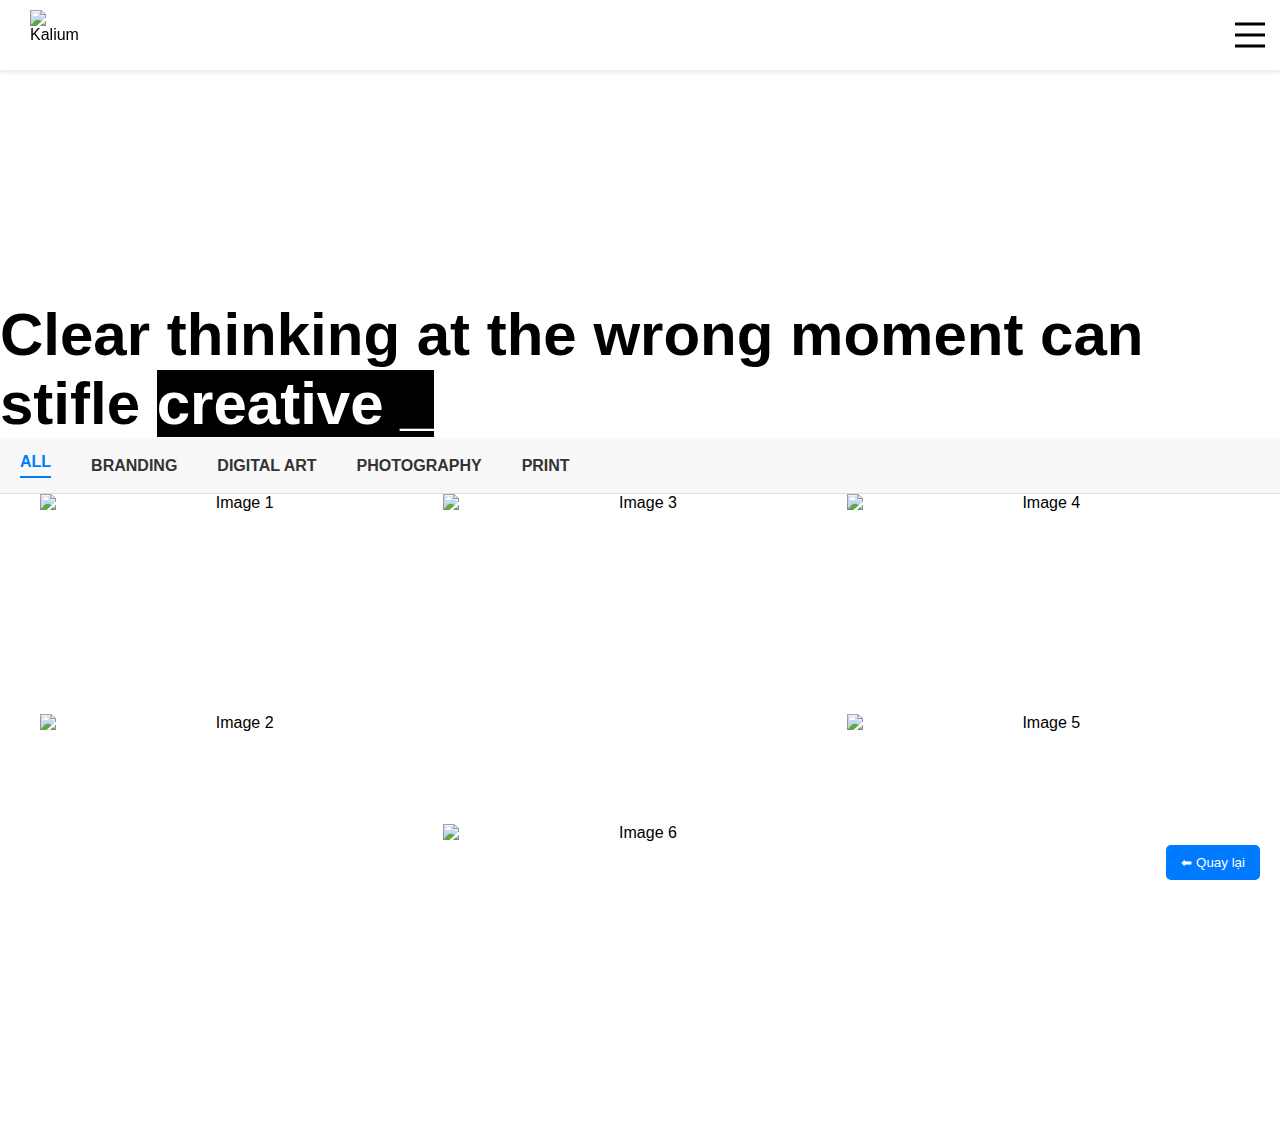
==== index1.html @ 33b12198 "Add files via upload" ====
<!DOCTYPE html>
<html lang="en">
<head>
    <meta charset="UTF-8">
    <meta name="viewport" content="width=device-width, initial-scale=1.0">
    <link rel="stylesheet" href="styles1.css">
    <link rel="stylesheet" href="https://maxcdn.bootstrapcdn.com/font-awesome/4.7.0/css/font-awesome.min.css">
    <title>Document</title>
</head>
<script>
    document.addEventListener("DOMContentLoaded", function () {
        const toggleBars = document.querySelector(".toggle-bars");
        const header = document.querySelector(".site-header");

        toggleBars.addEventListener("click", function () {
            header.classList.toggle("menu-open");
        });
    });
</script>

<body>
    <header class="site-header">
        <div class="header-container">
            <a href="#" class="toggle-bars" aria-label="Toggle navigation" role="button">
                <span class="toggle-bars__bar-line toggle-bars__bar-line--top"></span>
                <span class="toggle-bars__bar-line toggle-bars__bar-line--middle"></span>
                <span class="toggle-bars__bar-line toggle-bars__bar-line--bottom"></span>
            </a>
            <img src="https://demo.kaliumtheme.com/agency/wp-content/uploads/2021/06/Kalium-Theme-Icon.png" class="main-logo" width="50" height="50" alt="Kalium">
        </div>
        <div class="menu-overlay">
            <nav class="menu">
                <a href="#">Home</a>
                <a href="#">Portfolio</a>
                <a href="#">Team</a>
                <a href="#">Services</a>
                <a href="#">Blog</a>
                <a href="#">Contact</a>
                <a href="#">Buy Now!</a>
                <a href="#">Search</a>
            </nav>
        </div>
    </header>
    <h1>Clear thinking at the wrong moment can stifle
        <span class="creative-text">creative
            <span class="typed-cursor">_</span>
        </span>
    </h1>
    <nav class="horizontal-menu">
        <a href="#" class="active">All</a>
        <a href="#">Branding</a>
        <a href="#">Digital Art</a>
        <a href="#">Photography</a>
        <a href="#">Print</a>
    </nav>
    <div class="grid-container">
        <div class="grid-item large1">
            <img src="https://demo.kaliumtheme.com/agency/wp-content/uploads/2021/05/adestra-c-558x372.jpg" alt="Image 1">
            <div class="overlay">
                <span class="heart">❤️</span>
                <h2>ADESTRA</h2>
                <p>Branding, Print</p>
            </div>
        </div>
        <div class="grid-item large2">
            <img src="https://demo.kaliumtheme.com/agency/wp-content/uploads/2021/04/desk-concept-c-468x468.jpg" alt="Image 2">
            <div class="overlay">
                <span class="heart">❤️</span>
                <h2>DESK CONCEPT</h2>
                <p>Photography>
            </div>
        </div>
        <div class="grid-item large3">
            <img src="https://demo.kaliumtheme.com/agency/wp-content/uploads/2021/04/multi-color-c-558x369.jpg" alt="Image 3">
            <div class="overlay">
                <span class="heart">❤️</span>
                <h2>MULTI COLOR</h2>
                <p>Digital Art</p>
            </div>
        </div>
        <div class="grid-item large4">
            <img src="https://demo.kaliumtheme.com/agency/wp-content/uploads/2015/03/cloud-inc-c-558x372.jpg" alt="Image 4">
            <div class="overlay">
                <span class="heart">❤️</span>
                <h2>CLOUD INC</h2>
                <p>Print</p>
            </div>
        </div>
        <div class="grid-item large5">
            <img src="https://demo.kaliumtheme.com/agency/wp-content/uploads/2021/04/capricho-c-558x338.jpg" alt="Image 5">
            <div class="overlay">
                <span class="heart">❤️</span>
                <h2>CAPRICHO</h2>
                <p>Digital Art</p>
            </div>
        </div>
        <div class="grid-item large6">
            <img src="https://demo.kaliumtheme.com/agency/wp-content/uploads/2021/04/ethics-for-design-c-558x372.jpg" alt="Image 6">
            <div class="overlay">
                <span class="heart">❤️</span>
                <h2>ETHICS FOR DESIGN</h2>
                <p>Print</p>
            </div>
        </div>
        <button class="back-button" onclick="history.back()">⬅ Quay lại</button>

</body>
</html>
---- styles1.css ----
* {
    margin: 0;
    padding: 0;
    box-sizing: border-box;
}

.site-header {
    position: fixed;
    top: 0;
    left: 0;
    width: 100%;
    display: flex;
    align-items: center;
    padding: 10px;
    background-color: white;
    box-shadow: 0 2px 5px rgba(0, 0, 0, 0.1);
    z-index: 1000;
}

.header-container {
    display: flex;
    align-items: center;
    width: 100%;
}

.main-logo {
    margin-left: 20px;
}

.toggle-bars {
    display: flex;
    flex-direction: column;
    justify-content: space-between;
    width: 30px;
    height: 25px;
    cursor: pointer;
    position: absolute;
    right: 15px;
    top: 50%;
    transform: translateY(-50%);
    z-index: 1001;
}

.toggle-bars__bar-line {
    background-color: black;
    width: 100%;
    height: 3px;
    transition: all 0.3s ease-in-out;
}

.menu-open .toggle-bars__bar-line--top {
    transform: translateY(8px) rotate(45deg);
}

.menu-open .toggle-bars__bar-line--middle {
    opacity: 0;
}

.menu-open .toggle-bars__bar-line--bottom {
    transform: translateY(-8px) rotate(-45deg);
}

.menu-overlay {
    position: fixed;
    top: 0;
    left: 0;
    width: 100%;
    height: 100vh;
    background: rgba(0, 0, 0, 0.9);
    display: flex;
    flex-direction: column;
    align-items: center;
    justify-content: center;
    opacity: 0;
    visibility: hidden;
    transition: all 0.3s ease-in-out;
    z-index: 1000;
}

.menu-open .menu-overlay {
    opacity: 1;
    visibility: visible;
}

.menu a {
    display: flex;
    color: white;
    font-size: 24px;
    margin: 10px 0;
    text-decoration: none;
    transition: color 0.3s;
    font-size: 30px;
}

.menu a:hover {
    color: #ccc;
}


.typed-cursor {
    display: inline-block;
    animation: blinkCursor 0.8s infinite;
}
body{
    padding-top: 300px;
    font-family: Arial, Helvetica, sans-serif;
}
h1{ 
    text-align: center;
    font-size: 60px;
    line-height: normal;
    display: inline;
}

.creative-text {
    color: white;
    background-color: black;
    display: inline; 
}
.typed-cursor {
    display: inline; 
    animation: blinkCursor 0.8s infinite;
}
.horizontal-menu {
    display: flex;
    align-items: center;
    background-color: #f8f8f8; 
    padding: 15px 0;
    border-bottom: 1px solid #ddd; 
}

.horizontal-menu a {
    text-decoration: none;
    color: #333; 
    font-size: 16px;
    font-weight: bold;
    margin: 0 20px; 
    text-transform: uppercase; 
    transition: color 0.3s ease; 
}

.horizontal-menu a:hover {
    color: #007bff;
}

.horizontal-menu a.active {
    color: #007bff; 
    border-bottom: 2px solid #007bff; 
    padding-bottom: 5px; 
}
.grid-container {
    display: grid;
    grid-template-columns: repeat(3 , 1fr);
    grid-template-rows: repeat(6, 100px);
    gap: 10px;
    max-width: 1200px;
    margin: 0 auto;
}

.grid-item {
    position: relative;
    overflow: hidden;
}

.grid-item img {
    width: 100%;
    height: 100%;
    object-fit: cover;
    display: block;
}
.grid-item.large1 {
    grid-row: 1/3;
    text-align: center;
    align-content: center;
    position: relative;
}

.grid-item.large3 {
    grid-row: 1/4;
    text-align: center;
    align-content: center;
    position: relative;
}

.grid-item.large6 {
    grid-row: 4/6;
    text-align: center;
    align-content: center;
    position: relative;
}

.grid-item.large5 {
    grid-row: 3/5;
    text-align: center;
    align-content: center;
    position: relative;
}

.grid-item.large4 {
    grid-row: 1/3;
    text-align: center;
    align-content: center;
    position: relative;
}

.grid-item.large2 {
    grid-row: 3/5;
    text-align: center;
    align-content: center;
    position: relative;
}

.overlay {
    position: absolute;
    top: 0;
    left: 0;
    width: 100%;
    height: 100%;
    background: rgba(255, 255, 255, 0.8);
    display: flex;
    flex-direction: column;
    justify-content: center;
    align-items: flex-start;
    padding: 20px;
    opacity: 0;
    transition: opacity 0.3s ease; 
}

.grid-item:hover .overlay {
    opacity: 1; 
}

.heart {
    font-size: 20px;
    margin-bottom: 10px;
}

.overlay h2 {
    font-size: 24px;
    font-weight: bold;
    margin-bottom: 5px;
}

.overlay p {
    font-size: 16px;
    color: #666;
}

.price-tag {
    position: absolute;
    bottom: 10px;
    left: 10px;
    background-color: #000;
    color: #fff;
    padding: 5px 10px;
    border-radius: 50px;
    font-size: 16px;
    font-weight: bold;
}
.back-button {
    position: fixed;
    bottom: 20px;
    right: 20px;
    background-color: #007bff;
    color: white;
    border: none;
    padding: 10px 15px;
    cursor: pointer;
    border-radius: 5px;
}

.back-button:hover {
    background-color: #0056b3;
}
@keyframes blinkCursor {
    0% { opacity: 1; }
    50% { opacity: 0; }
    100% { opacity: 1; }
}


@media screen and (max-width: 768px) {
    .toggle-bars {
        width: 35px;
        height: 30px;
        right: 10px;
    }

    .main-logo {
        margin-left: 15px;
    }
}
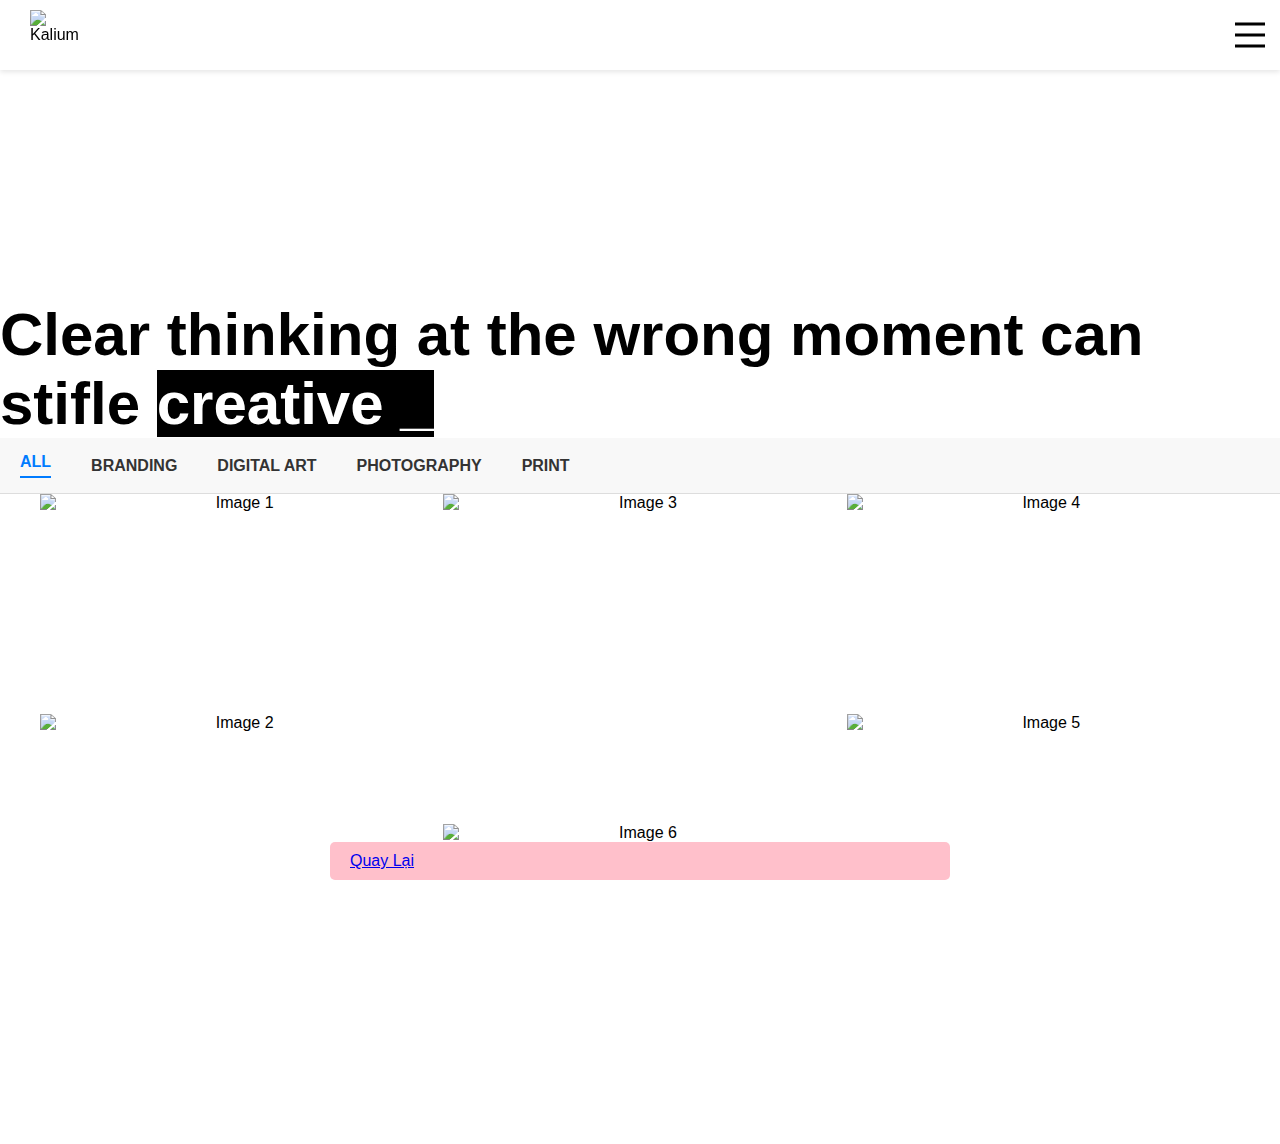
==== commit ec6f8f77: "Update index1.html" ====
--- a/index1.html
+++ b/index1.html
@@ -102,7 +102,6 @@
                 <p>Print</p>
             </div>
         </div>
-        <button class="back-button" onclick="history.back()">⬅ Quay lại</button>
-
+        <div class="back-button" onclick="window.history.back()" style="position: fixed; bottom: 20px; left: 50%; transform: translateX(-50%); padding: 10px 20px; background-color: #FFC0CB; color: #FFC0CB; text-decoration: none; border-radius: 5px;"><a href="#">Quay Lại</a>
 </body>
 </html>
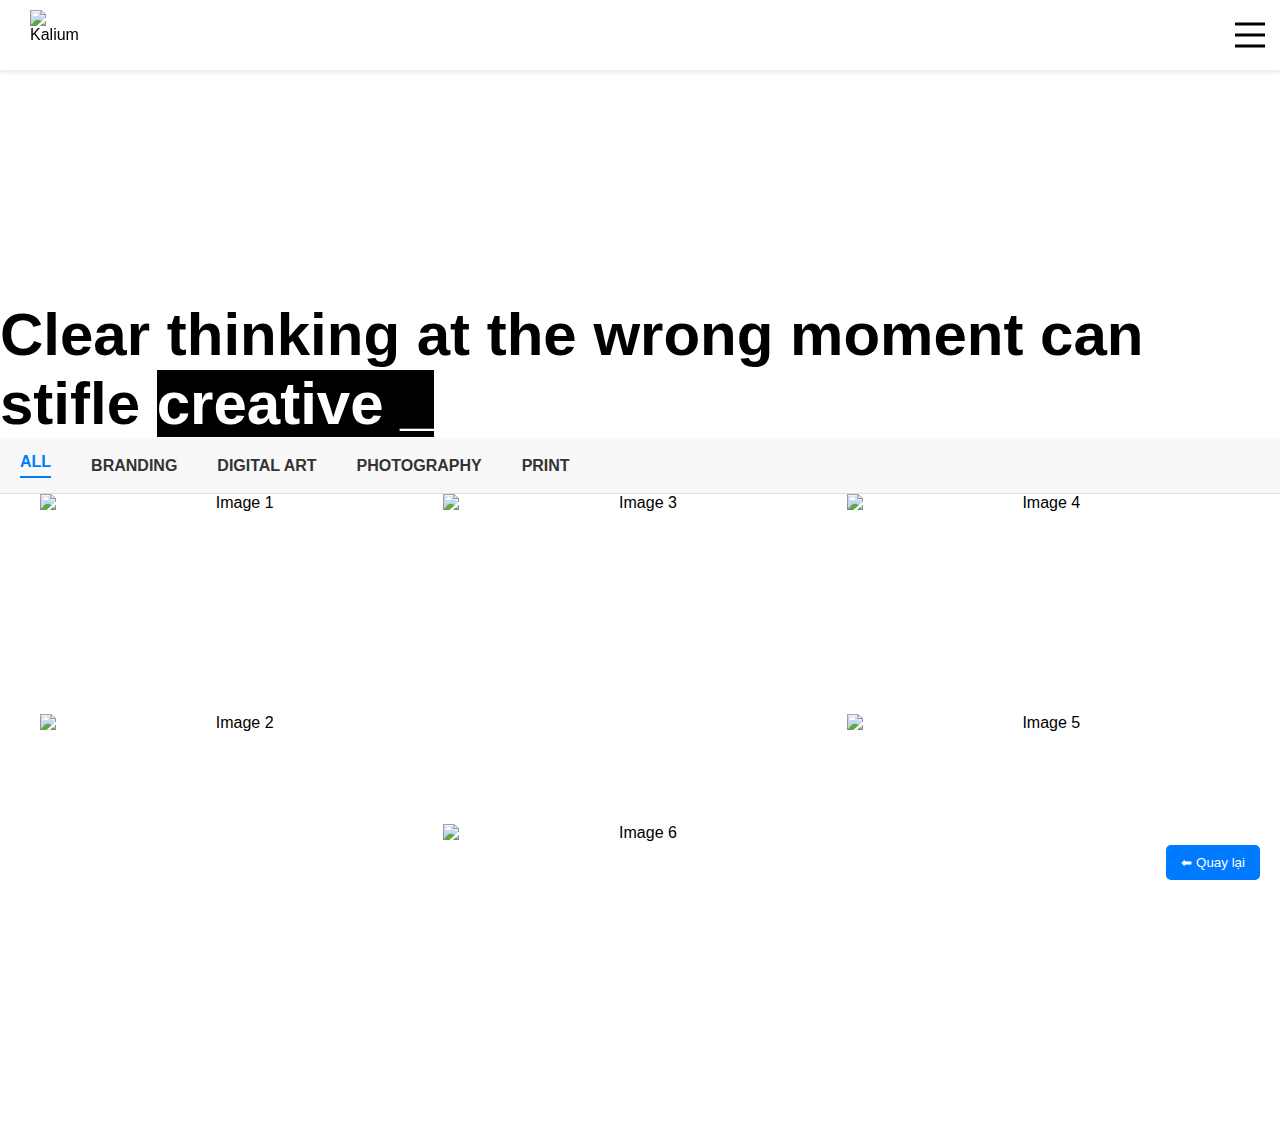
==== commit 87a85105: "Add files via upload" ====
--- a/index1.html
+++ b/index1.html
@@ -102,6 +102,7 @@
                 <p>Print</p>
             </div>
         </div>
-        <div class="back-button" onclick="window.history.back()" style="position: fixed; bottom: 20px; left: 50%; transform: translateX(-50%); padding: 10px 20px; background-color: #FFC0CB; color: #FFC0CB; text-decoration: none; border-radius: 5px;"><a href="#">Quay Lại</a>
+        <button class="back-button" onclick="history.back()">⬅ Quay lại</button>
+
 </body>
 </html>
